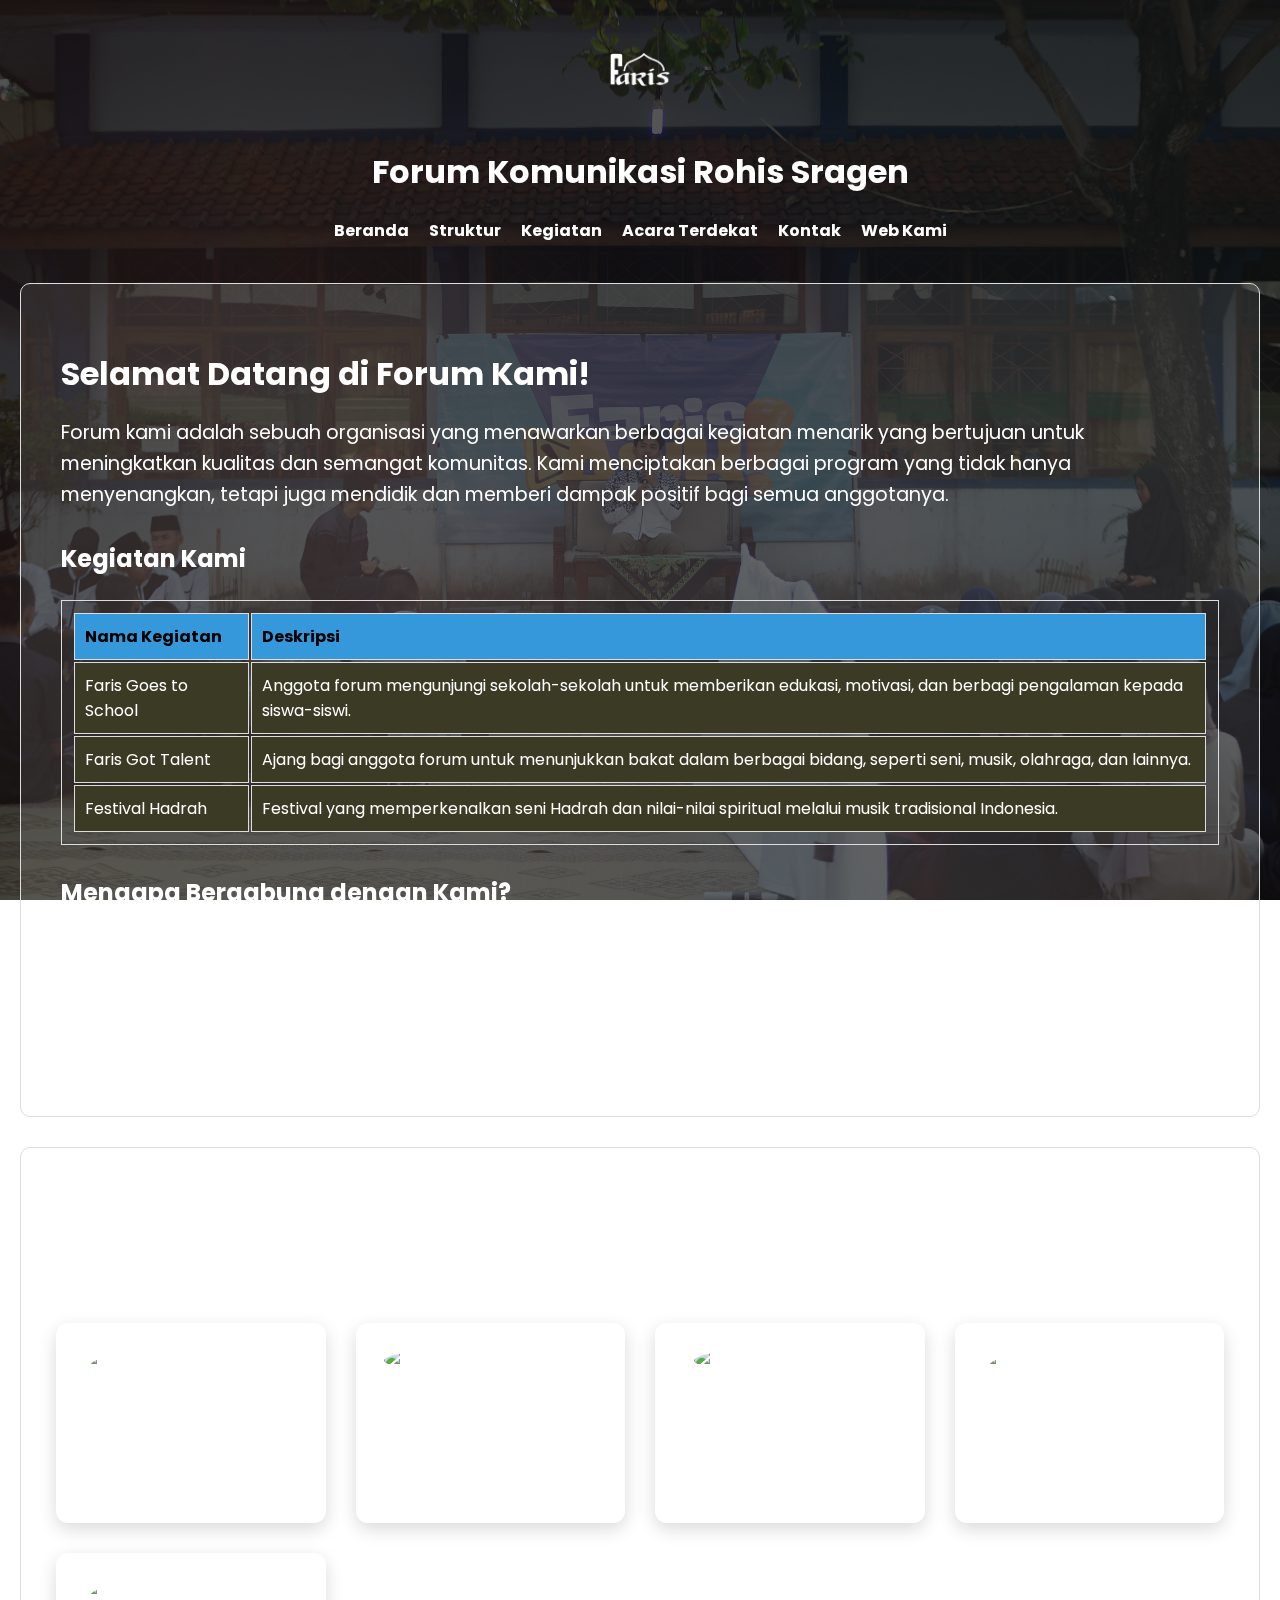
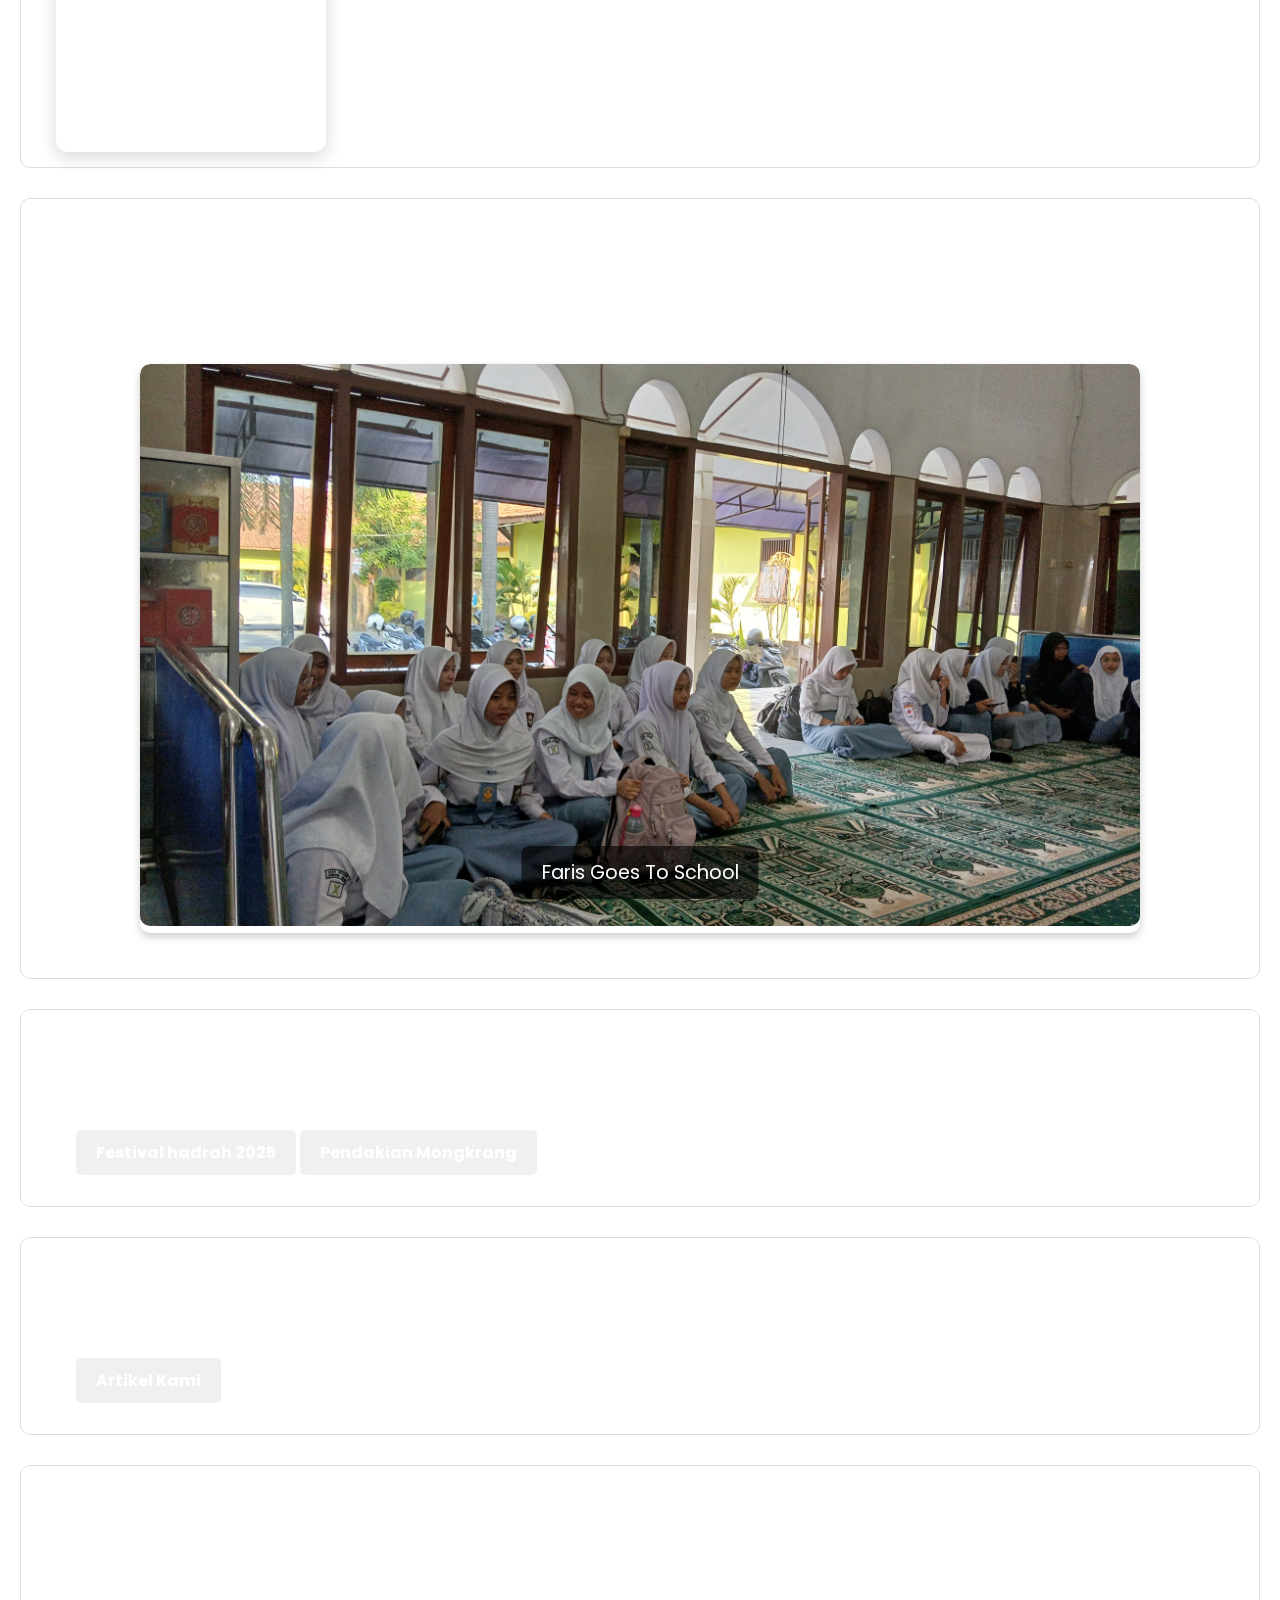
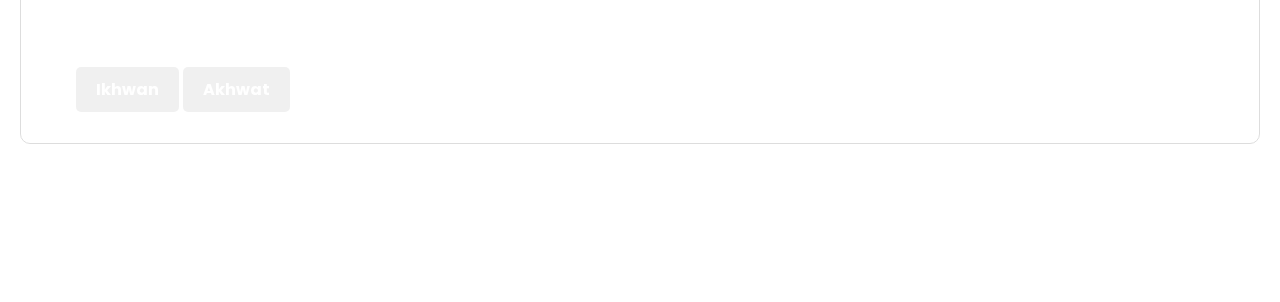
==== index.html @ 4f0906d7 "commitone" ====
<!DOCTYPE html>
<html lang="id">
<head>
    <meta charset="UTF-8">
    <meta name="viewport" content="width=device-width, initial-scale=1.0">
    <title>FORUM KOMUNIKASI ROHIS SRAGEN</title>
    <link rel="icon" type="image/x-icon" href="Aseet/logo.png".png">
    <link rel="stylesheet" href="styles.css">
    <link href="https://fonts.googleapis.com/css2?family=Poppins:wght@400;600&display=swap" rel="stylesheet">
    <link href="https://cdnjs.cloudflare.com/ajax/libs/font-awesome/5.15.4/css/all.min.css"
    rel="stylesheet" />
</head>
<body>
       <!-- Loading Spinner -->
       <div class="loading-overlay">
        <div class="spinner"></div>
    </div>
    <header>
        <div class="header-container">
            <!-- Logo di kiri -->
            <div class="logo">
                <img src="Aseet/kiri.png" alt="Logo" />
                
        <h1>Forum Komunikasi Rohis Sragen</h1>
        <nav>
            <div class="hamburger" id="hamburger">
                <span></span>
                <span></span>
                <span></span>
            </div>
            <ul class="nav-links" id="nav-links">
                <li><a href="#beranda">Beranda</a></li>
                <li><a href="#struktur">Struktur</a></li>
                <li><a href="#kegiatan">Kegiatan</a></li>
                <li><a href="#acara">Acara Terdekat</a></li>
                <li><a href="#kontak">Kontak</a></li>
                <li><a href="#web kami">Web Kami</a></li>
            </ul>
        </nav>
    </header>

    <main>
        <section id="beranda">
            <h2>Selamat Datang di Forum Kami!</h2>
            <p>
                Forum kami adalah sebuah organisasi yang menawarkan berbagai kegiatan menarik yang bertujuan untuk meningkatkan kualitas dan semangat komunitas. Kami menciptakan berbagai program yang tidak hanya menyenangkan, tetapi juga mendidik dan memberi dampak positif bagi semua anggotanya.
            </p>
    
            <h3>Kegiatan Kami</h3>
            
            <table>
                <thead>
                    <tr>
                        <th>Nama Kegiatan</th>
                        <th>Deskripsi</th>
                    </tr>
                </thead>
                <tbody>
                    <tr>
                        <td>Faris Goes to School</td>
                        <td>Anggota forum mengunjungi sekolah-sekolah untuk memberikan edukasi, motivasi, dan berbagi pengalaman kepada siswa-siswi.</td>
                    </tr>
                    <tr>
                        <td>Faris Got Talent</td>
                        <td>Ajang bagi anggota forum untuk menunjukkan bakat dalam berbagai bidang, seperti seni, musik, olahraga, dan lainnya.</td>
                    </tr>
                    <tr>
                        <td>Festival Hadrah</td>
                        <td>Festival yang memperkenalkan seni Hadrah dan nilai-nilai spiritual melalui musik tradisional Indonesia.</td>
                    </tr>
                </tbody>
            </table>
    
            <h3>Mengapa Bergabung dengan Kami?</h3>
            <p>
                Forum ini tidak hanya tentang kegiatan, tetapi juga tentang semangat kebersamaan. Dengan bergabung, Anda akan mendapat kesempatan untuk mengembangkan potensi diri, belajar hal baru, dan tentu saja membangun hubungan yang lebih erat dengan sesama anggota. Kami percaya bahwa setiap individu dapat berkontribusi dalam menciptakan lingkungan yang lebih positif dan penuh semangat!
            </p>
        </section>

        <section id="struktur">
            <h2>Struktur Organisasi</h2>
            <p>Berikut adalah struktur organisasi kami:</p>
            <div class="struktur-container">
                <div class="struktur-item">
                    <a href="porto.html" target="_blank"></a>
                    <img src="https://images.rawpixel.com/image_800/cHJpdmF0ZS9sci9pbWFnZXMvd2Vic2l0ZS8yMDIzLTA4L3Jhd3BpeGVsb2ZmaWNlNl8zZF9yZW5kZXJfZmVtYWxlX2NoYXJhY3Rlcl9pbl9oZXJfdGhpcnRpZXNfd2Vhcl9mZDEwMzZiOS00MjE2LTQ2ZGMtODdlZC1mMmRhODViMjZkZTJfMS5qcGc.jpg" alt="Pembina: Aritona Rachmawati S.E.">
                    <p>Pembina: Aritona Rachmawati S.E.</p>
                </div>
                <div class="struktur-item">
                    <img src="https://i.pinimg.com/736x/47/ca/e6/47cae64d490d3b27943379aa24b35fcf.jpg" alt="Ketua: Imtiya Ayas Rozan">
                    <p>Ketua: Imtiya Ayas Rozan</p>
                </div>
                <div class="struktur-item">
                    <img src="https://www.icon0.com/free/static2/preview2/stock-photo-asian-man-wearing-glasses-people-icon-character-cartoon-32572.jpg" alt="Ketua: Ruslan Maulana">
                    <p>Wakil Ketua: Ruslan Maulana</p>
                </div>
                <div class="struktur-item">
                    <img src="https://images.rawpixel.com/image_400/cHJpdmF0ZS9sci9pbWFnZXMvd2Vic2l0ZS8yMDIzLTA4L3Jhd3BpeGVsb2ZmaWNlNl8zZF9yZW5kZXJfZmVtYWxlX2NoYXJhY3Rlcl9pbl9oZXJfdGhpcnRpZXNfd2Vhcl8zNmNkODk4Zi1mZmVlLTQ5NzMtOTM3OS1lNTAxNGM3NzA0NmVfMS5qcGc.jpg" alt="Sekretaris: Dinar Tariska Hakim">
                    <p>Sekretaris: Dinar Tariska Hakim</p>
                </div>
                <div class="struktur-item">
                    <img src="https://encrypted-tbn0.gstatic.com/images?q=tbn:ANd9GcTgpfAVONYWICmvWO1CmkkByLRIWnssaYTLLv_fvjPNE3j0BPGKcCpylTri6ScDA1Jzbqs&usqp=CAU" alt="Sekretaris: Dinar Tariska Hakim">
                    <p>Bendahara: Bunga Cinta Lestari</p>
                </div>
            </div>
        </section>

        <section id="kegiatan">
            <h2>Kegiatan</h2>
            <p>Kegiatan terbaru kami:</p>
            <div class="slideshow-container">
                <div class="slide">
                    <img src="Aseet/fgs.jpg" alt="FGS SMANSAM">
                    <p class="caption">Faris Goes To School</p>
                </div>
                <div class="slide">
                    <img src="Aseet/hammad.jpg" alt="hammad">
                    <p class="caption">Kajian Akbar</p>
                </div>
                <div class="slide">
                    <img src="Aseet/mabit.jpg" alt="mabit">
                    <p class="caption">Malam Bina Takwa</p>
                </div>
            </div>
    </div>
            </section>

            <section id="acara">
                <h2>Acara Terdekat</h2>
                <ul>
                <a href="not found.html" class="acara" target="_blank">Festival hadrah 2025</a>
                <a href="not found.html" class="acara" target="_blank">Pendakian Mongkrang</a>                            
                    </li>
                </ul>
            </section>

            <section id="web kami">
                <h2>Web Kami</h2>
                <ul>
                <a href="https://farissragen.github.io/Faris/" class="web" target="_blank">Artikel Kami</a>                      
                    </li>
                </ul>
            </section>

        <section id="kontak">
            <h2>Kontak</h2>
            <p>Hubungi kami melalui:</p>
            <ul>
                    <p>WhatsApp</p>
                    <a href="https://wa.me/6287729966044?text=Assalamuallaikum%20izin%20tanya" class="whatsapp-link" target="_blank">
                        Ikhwan
                    </a>
                    <a href="https://wa.me/6285725113171?text=Assalamuallaikum%20izin%20tanya" class="whatsapp-link" target="_blank">
                       Akhwat
                    </a>
                </li>
            </ul>
        </section>
        <button id="scrollTopBtn" onclick="scrollToTop()"><i class="fas fa-arrow-up"></i></button>
    </main>

    <footer>
        <div class="footer-container">
            <p>&copy; 2024 Faris Sragen. Semua Hak Dilindungi.</p>
            <div class="social-icons">
                <a href="https://youtube.com/@farissragen?si=1LJP_VHONujzM0W3" target="_blank" class="social-link">
                    <i class="fab fa-youtube"></i>
                    </a>
                <a href="https://www.instagram.com/faris_sragen" target="_blank" class="social-link">
                    <i class="fab fa-instagram"></i>
                </a>
                <a href="https://www.facebook.com/faris.sragen" target="_blank" class="social-link">
                    <i class="fab fa-facebook"></i>
                </a>
                <a href="https://farissragen.github.io/Faris/" target="_blank" class="social-link">
                    <i class="fab fa-wordpress"></i>
                </a>
            </div>
        </div>
    </footer>

    <script src="script.js"></script>
    <!-- Include Font Awesome for the Icons -->
    <script src="https://kit.fontawesome.com/a076d05399.js"></script>
</body>
</html>
---- styles.css ----
/* Gaya untuk background dengan gambar */
body {
    font-family: 'Poppins', sans-serif;
    margin: 0;
    padding: 0;
    color: #ffffff;
    background-image: url('Aseet/hammad.jpg'); /* Ganti dengan URL gambar Anda */
    background-size: cover;
    background-position: center;
    background-attachment: fixed;
}

table, th, td {
    border: 1px solid #ddd;
    padding: 10px;
}

th {
    background-color: #3498db;
    color: rgb(0, 0, 0);
    font-weight: bold;
}

td {
    background-color: #3a3a25;
}

/* Overlay semi-transparan untuk mengurangi kecerahan background */
body::before {
    content: "";
    position: fixed;
    top: 0;
    left: 0;
    width: 100%;
    height: 100%;
    background-color: rgba(0, 0, 0, 0.671); /* Ubah warna dan transparansi sesuai kebutuhan */
    z-index: -1; /* Pastikan tetap di belakang konten */
}

/* Loading Spinner (Overlay) */
.loading-overlay {
    position: fixed;
    top: 0;
    left: 0;
    width: 100%;
    height: 100%;
    background-color: rgba(0, 0, 0, 0.6);
    display: flex;
    justify-content: center;
    align-items: center;
    z-index: 9999;
}

/* Spinner animation */
.spinner {
    border: 4px solid #f3f3f3; /* Light grey */
    border-top: 4px solid #3498db; /* Blue */
    border-radius: 50%;
    width: 50px;
    height: 50px;
    animation: spin 1s linear infinite;
}

/* Spinner animation keyframes */
@keyframes spin {
    0% { transform: rotate(0deg); }
    100% { transform: rotate(360deg); }
}


header {
    color: white;
    padding: 20px;
    text-align: center;
}

.logo img,
.logo-right img {
    height: 100px; /* Ukuran logo */
    width: auto;
}

nav ul {
    list-style: none;
    margin: 0;
    padding: 0;
    display: flex;
    justify-content: center;
    gap: 20px;
}

.navbar {
    display: flex;
    justify-content: space-between;
    align-items: center;
}

nav a {
    text-decoration: none;
    color: white;
    font-weight: bold;
}

nav a:hover {
    color: #1fb257;
}

main {
    padding: 20px;
}

/* Struktur Organisasi */
.struktur-container {
    display: grid;
    grid-template-columns: repeat(auto-fill, minmax(250px, 1fr)); /* Membuat ukuran kolom lebih fleksibel */
    gap: 30px;
    margin-top: 40px;
    padding: 0 20px; /* Memberikan padding pada container */
}

.struktur-item {
    text-align: center;
    background-color: rgba(255, 255, 255, 0.1); /* Transparan dengan latar belakang putih */
    padding: 25px;
    border-radius: 12px; /* Sudut yang lebih melengkung */
    box-shadow: 0 6px 18px rgba(0, 0, 0, 0.15); /* Efek bayangan lebih halus */
    transition: transform 0.3s ease, box-shadow 0.3s ease; /* Menambahkan transisi saat hover */
}

.struktur-item:hover {
    transform: translateY(-5px); /* Efek hover naik sedikit */
    box-shadow: 0 8px 20px rgba(0, 0, 0, 0.25); /* Bayangan lebih tegas saat hover */
}

.struktur-item img {
    width: 120px; /* Ukuran gambar yang sedikit lebih besar */
    height: 120px; /* Menjaga agar gambar tetap berbentuk lingkaran */
    border-radius: 50%; /* Membuat gambar berbentuk lingkaran */
    object-fit: cover; /* Menjaga gambar agar proporsional */
    margin-bottom: 20px; /* Memberikan jarak lebih pada gambar */
    transition: transform 0.3s ease; /* Efek transformasi pada gambar */
}

.struktur-item img:hover {
    transform: scale(1.1); /* Efek zoom pada gambar saat hover */
}

.struktur-item p {
    font-size: 1.1em; /* Ukuran font sedikit lebih besar */
    color: #fff; /* Mengubah warna teks menjadi putih */
    font-weight: 500; /* Memberikan ketebalan pada teks */
    margin-top: 10px; /* Memberikan jarak antara gambar dan nama */
}

/* Responsivitas untuk perangkat kecil */
@media (max-width: 768px) {
    .struktur-container {
        grid-template-columns: repeat(auto-fill, minmax(200px, 1fr)); /* Kolom lebih sedikit di perangkat kecil */
        padding: 0 15px;
    }

    .struktur-item {
        padding: 20px;
    }

    .struktur-item img {
        width: 100px;
        height: 100px;
    }
}


.slideshow-container {
    position: relative;
    max-width: 800px;
    margin: 20px auto;
    overflow: hidden;
    border-radius: 10px;
    box-shadow: 0 4px 8px rgba(0, 0, 0, 0.2);
}

.slideshow-container {
    position: relative;
    max-width: 1000px;
    margin: 30px auto;
    overflow: hidden;
    border-radius: 10px;
}

.slide {
    display: none;
}

.slide img {
    width: 100%;
    border-radius: 10px;
    height: auto;
}

.caption {
    position: absolute;
    bottom: 15px;
    left: 50%;
    transform: translateX(-50%);
    background-color: rgba(0, 0, 0, 0.6);
    color: white;
    padding: 12px 20px;
    border-radius: 8px;
    font-size: 1.2rem;
}

#beranda {
    background-color: rgba(255, 255, 255, 0.096);
    padding: 40px;
    text-align: left;
}

#beranda h2 {
    font-size: 2rem;
    margin-bottom: 20px;
    color: #ffffff;
}

#beranda p {
    font-size: 1.2rem;
    line-height: 1.6;
    color: #ffffff;
    margin-bottom: 20px;
}

#beranda h3 {
    font-size: 1.5rem;
    color: #ffffff;
    margin-top: 30px;
}

#beranda ul {
    list-style-type: disc;
    text-align: left;
    margin-left: 40px;
    font-size: 1.1rem;
    color: #ffffff;
}

#beranda ul li {
    margin-bottom: 10px;
}

.acara, .web, .whatsapp-link {
    display: inline-block;
    background-color: #dddddd71;
    color: white;
    padding: 10px 20px;
    border-radius: 5px;
    text-decoration: none;
    font-weight: bold;
    margin-top: 10px;
    transition: background-color 0.3s ease;
}

.acara:hover, .web:hover, .whatsapp-link:hover {
    background-color: #20b358;
}


section {
    margin-bottom: 30px;
    border: 1px solid #ddd;
    border-radius: 10px;
    padding: 15px;
    background-color:rgba(255, 255, 255, 0.096);
}

section h2 {
    font-size: 2rem;
    margin-bottom: 20px;
    color: #ffffff;
}

#scrollTopBtn {
    position: fixed;
    bottom: 5px;
    right: 5px;
    padding: 5px 10px;
    background-color: #ffffff9a;
    color: rgb(255, 255, 255);
    border: none;
    border-radius: 5px;
    font-size: 16px;
    cursor: pointer;
    display: none; /* Default hidden */
}

#scrollTopBtn:hover {
    background-color: #333;
}

/* Hamburger Icon */
.hamburger {
    display: none; /* Sembunyikan hamburger di desktop */
    flex-direction: column;
    justify-content: space-around;
    width: 30px;
    height: 25px;
    cursor: pointer;
}

.hamburger span {
    width: 100%;
    height: 3px;
    background: white;
    border-radius: 2px;
    transition: all 0.3s ease;
}

/* Menu navigasi untuk tampilan desktop */
.nav-links {
    display: flex; /* Tampilkan menu secara horizontal di layar besar (desktop) */
    justify-content: center; /* Posisikan menu di tengah */
    align-items: center; /* Posisikan item menu secara vertikal di tengah */
    gap: 20px;
    width: 100%; /* Pastikan menu mengambil lebar penuh */
}

/* Responsiveness - untuk layar kecil (max-width: 768px) */
@media (max-width: 768px) {
    /* Menyembunyikan menu navigasi di perangkat mobile secara default */
    .nav-links {
        display: none;
        flex-direction: column;
        background-color: rgba(0, 0, 0, 0.267);
        padding: 10px;
        position: relative;
        top: 50px;
        left: 0;
        width: 100%;
        border-radius: 5px;
    }

    /* Menampilkan menu navigasi ketika hamburger diklik */
    .nav-links.active {
        display: flex;
    }

    /* Menampilkan hamburger hanya di perangkat mobile */
    .hamburger {
        display: flex;
    }

    /* Gaya untuk menu item di perangkat mobile */
    .nav-links li {
        text-align: center;
        width: 100%;
    }
}

/* Menu navigasi di perangkat desktop */
@media (min-width: 769px) {
    /* Pastikan menu berada di tengah secara horizontal */
    .nav-links {
        display: flex;
        justify-content: center; /* Menempatkan menu di tengah */
        gap: 20px;
    }

    .hamburger {
        display: none; /* Sembunyikan hamburger di perangkat desktop */
    }
}

/* Gaya untuk Footer */
footer {
    color: white;
    padding: 20px 0;
    text-align: center;
    font-size: 12px;
}

.footer-container {
    max-width: 1200px;
    margin: 0 auto;
}

.footer-container p {
    margin: 10px 0;
}

/* Gaya ikon media sosial */
.social-icons {
    margin-top: 10px;
}

.social-link {
    margin: 10px;
    color: white;
    font-size: 20px;
    transition: color 0.3s ease;
}

.social-link:hover {
    color: #1fb257; /* Warna hover (ubah sesuai kebutuhan) */
}

@media (max-width: 768px) {
    nav ul {
        flex-direction: column;
        gap: 10px;
    }
    .menu {
        display: none;
        width: 100%;
        flex-direction: column;
        text-align: center;
        position: absolute;
        top: 60px; /* Sesuaikan dengan tinggi header */
        left: 0;
        background-color: #333;
    }
}
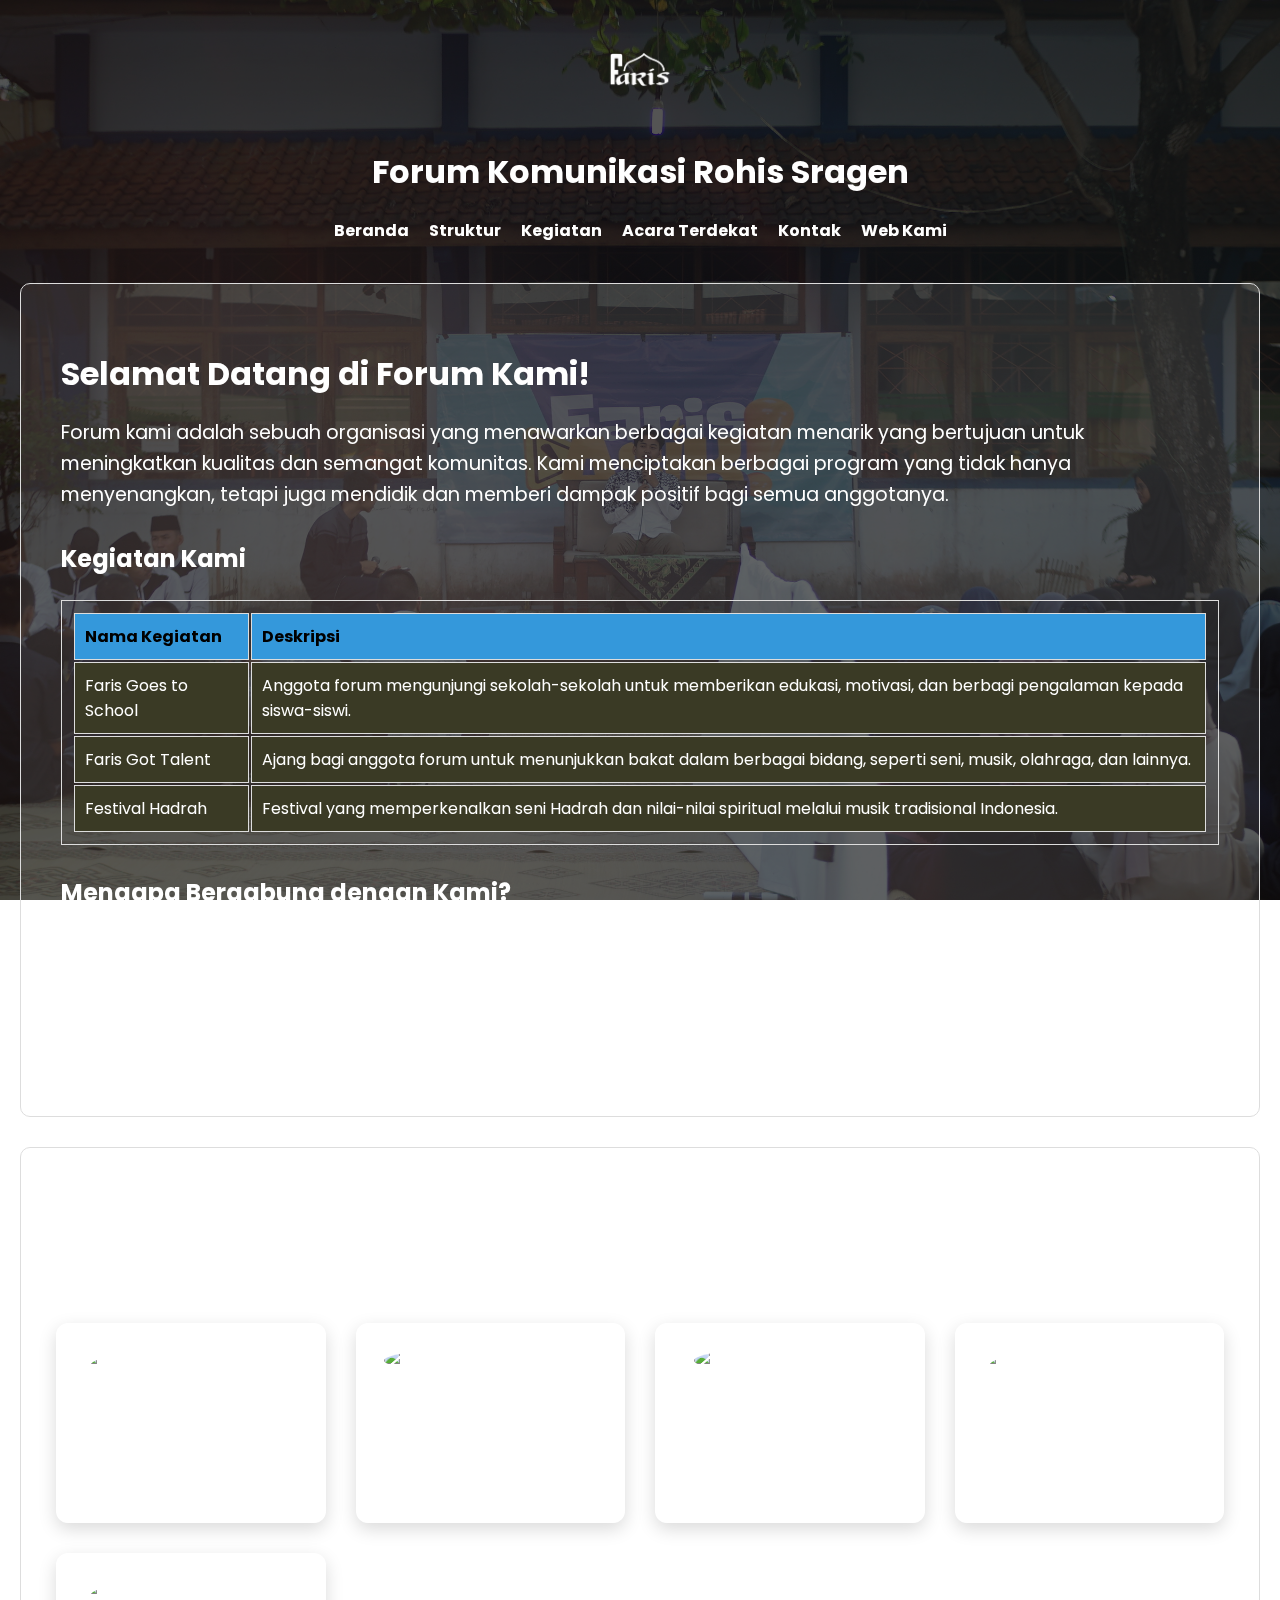
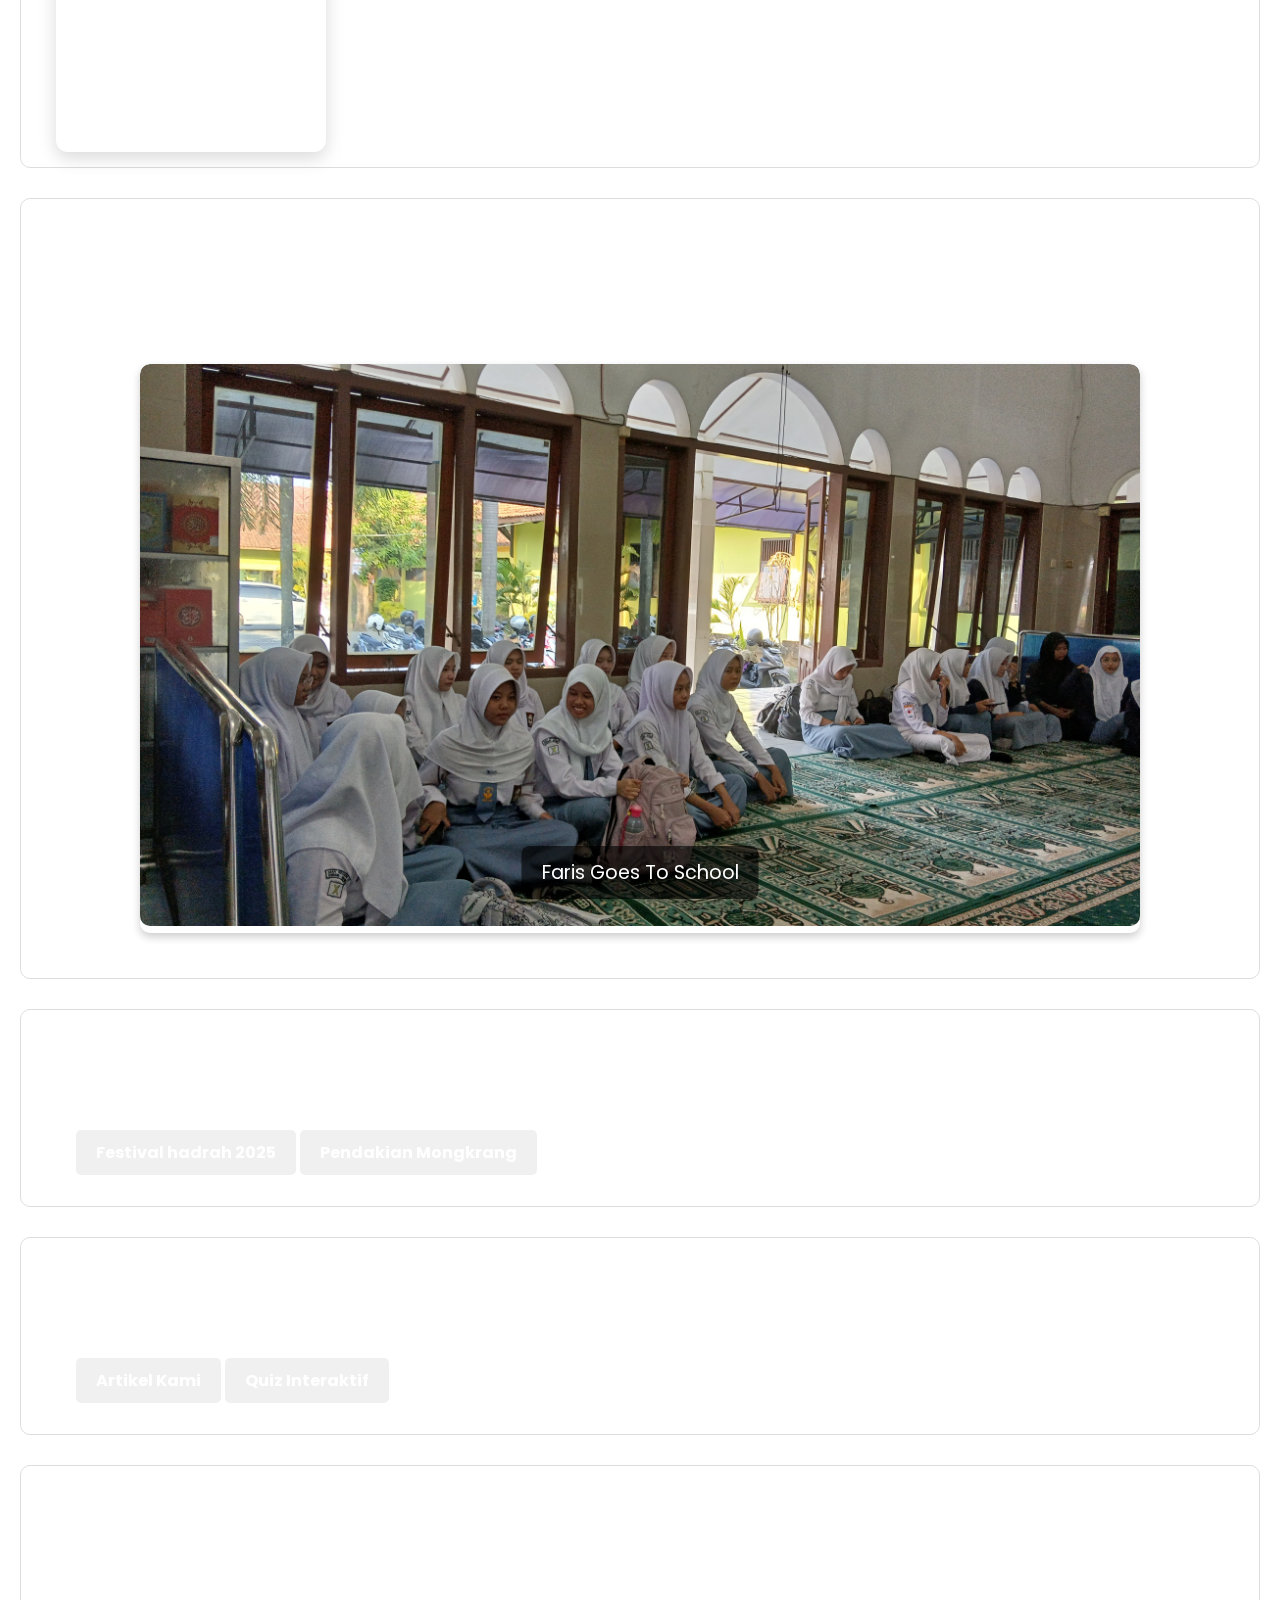
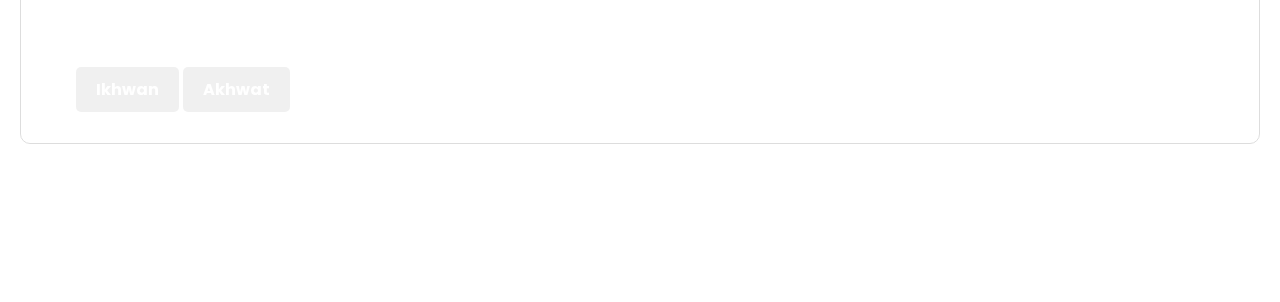
==== commit 5eea93f4: "committree" ====
--- a/index.html
+++ b/index.html
@@ -37,6 +37,7 @@
                 <li><a href="#web kami">Web Kami</a></li>
             </ul>
         </nav>
+
     </header>
 
     <main>
@@ -137,7 +138,8 @@
             <section id="web kami">
                 <h2>Web Kami</h2>
                 <ul>
-                <a href="https://farissragen.github.io/Faris/" class="web" target="_blank">Artikel Kami</a>                      
+                <a href="https://farissragen.github.io/Faris/" class="web" target="_blank">Artikel Kami</a>  
+                <a href="game.html" class="web" target="_blank">Quiz Interaktif</a>                    
                     </li>
                 </ul>
             </section>
--- a/styles.css
+++ b/styles.css
@@ -416,4 +416,4 @@
         left: 0;
         background-color: #333;
     }
-}
+}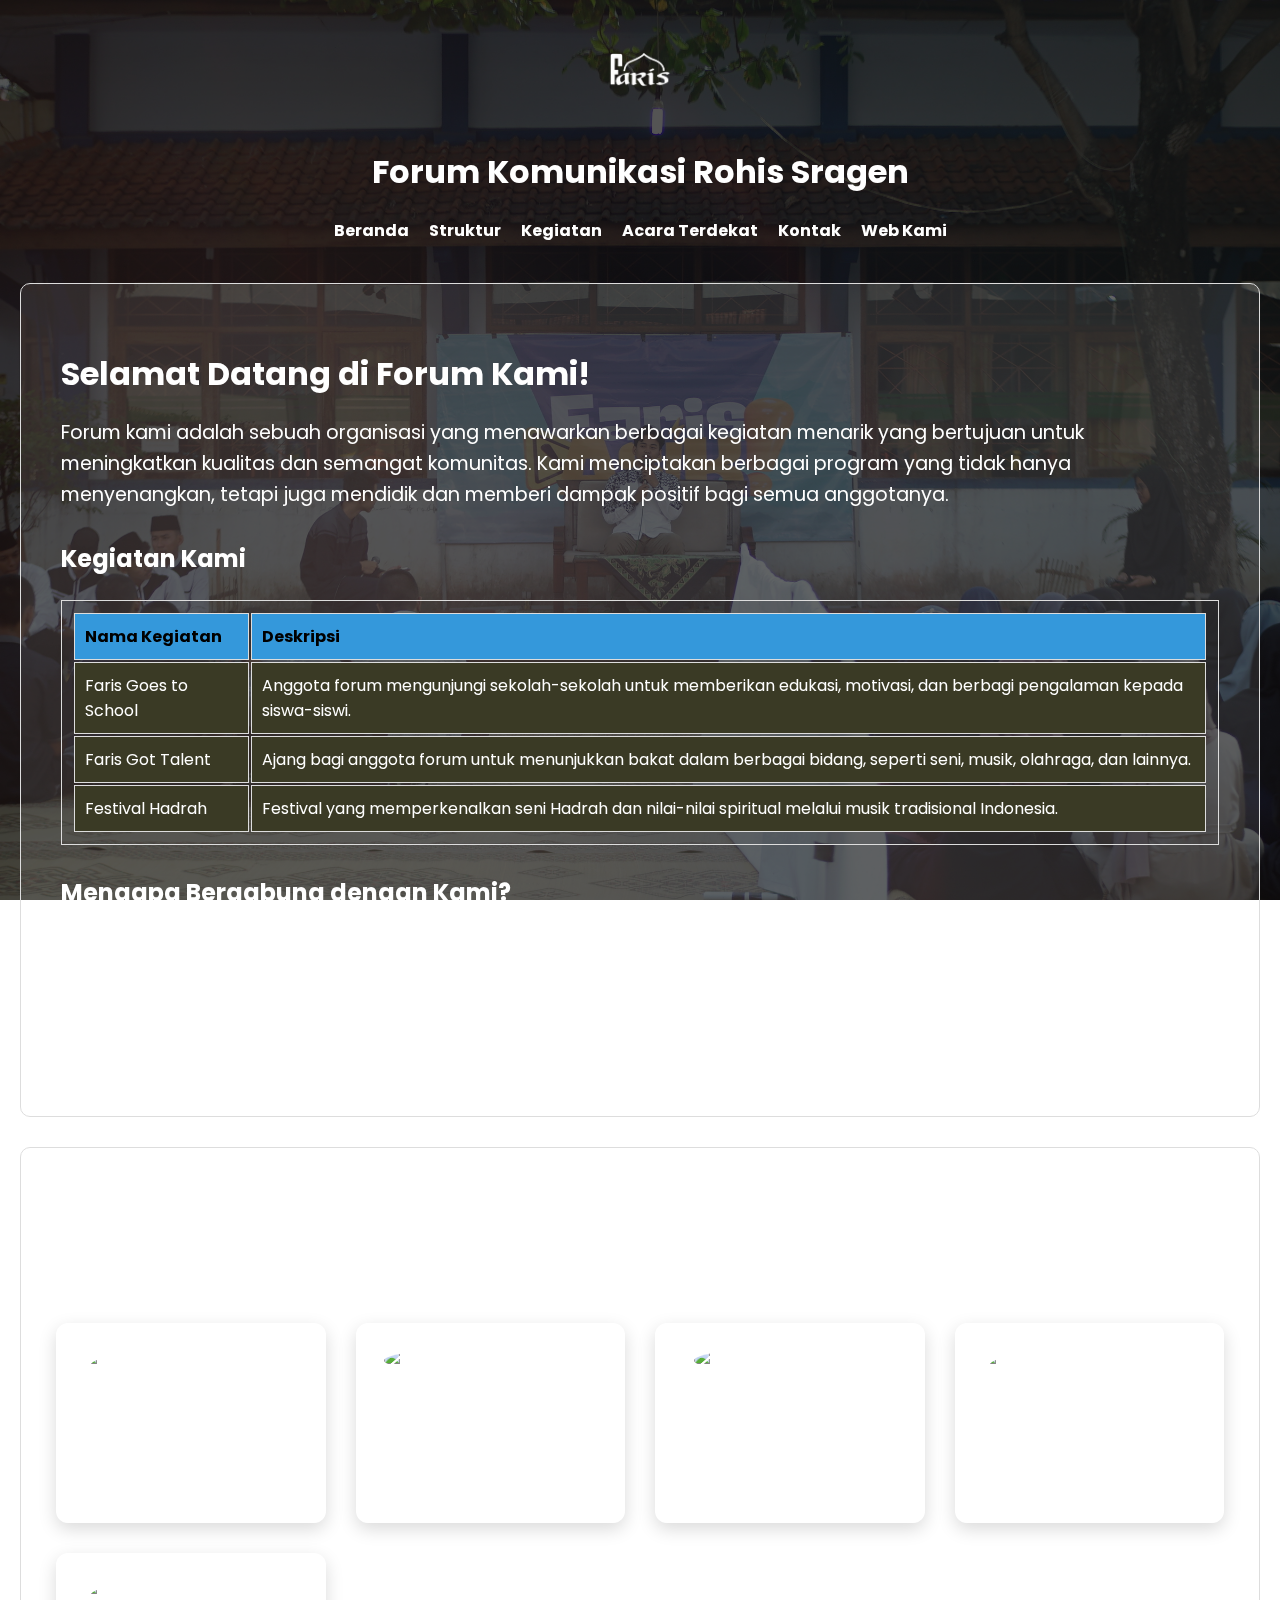
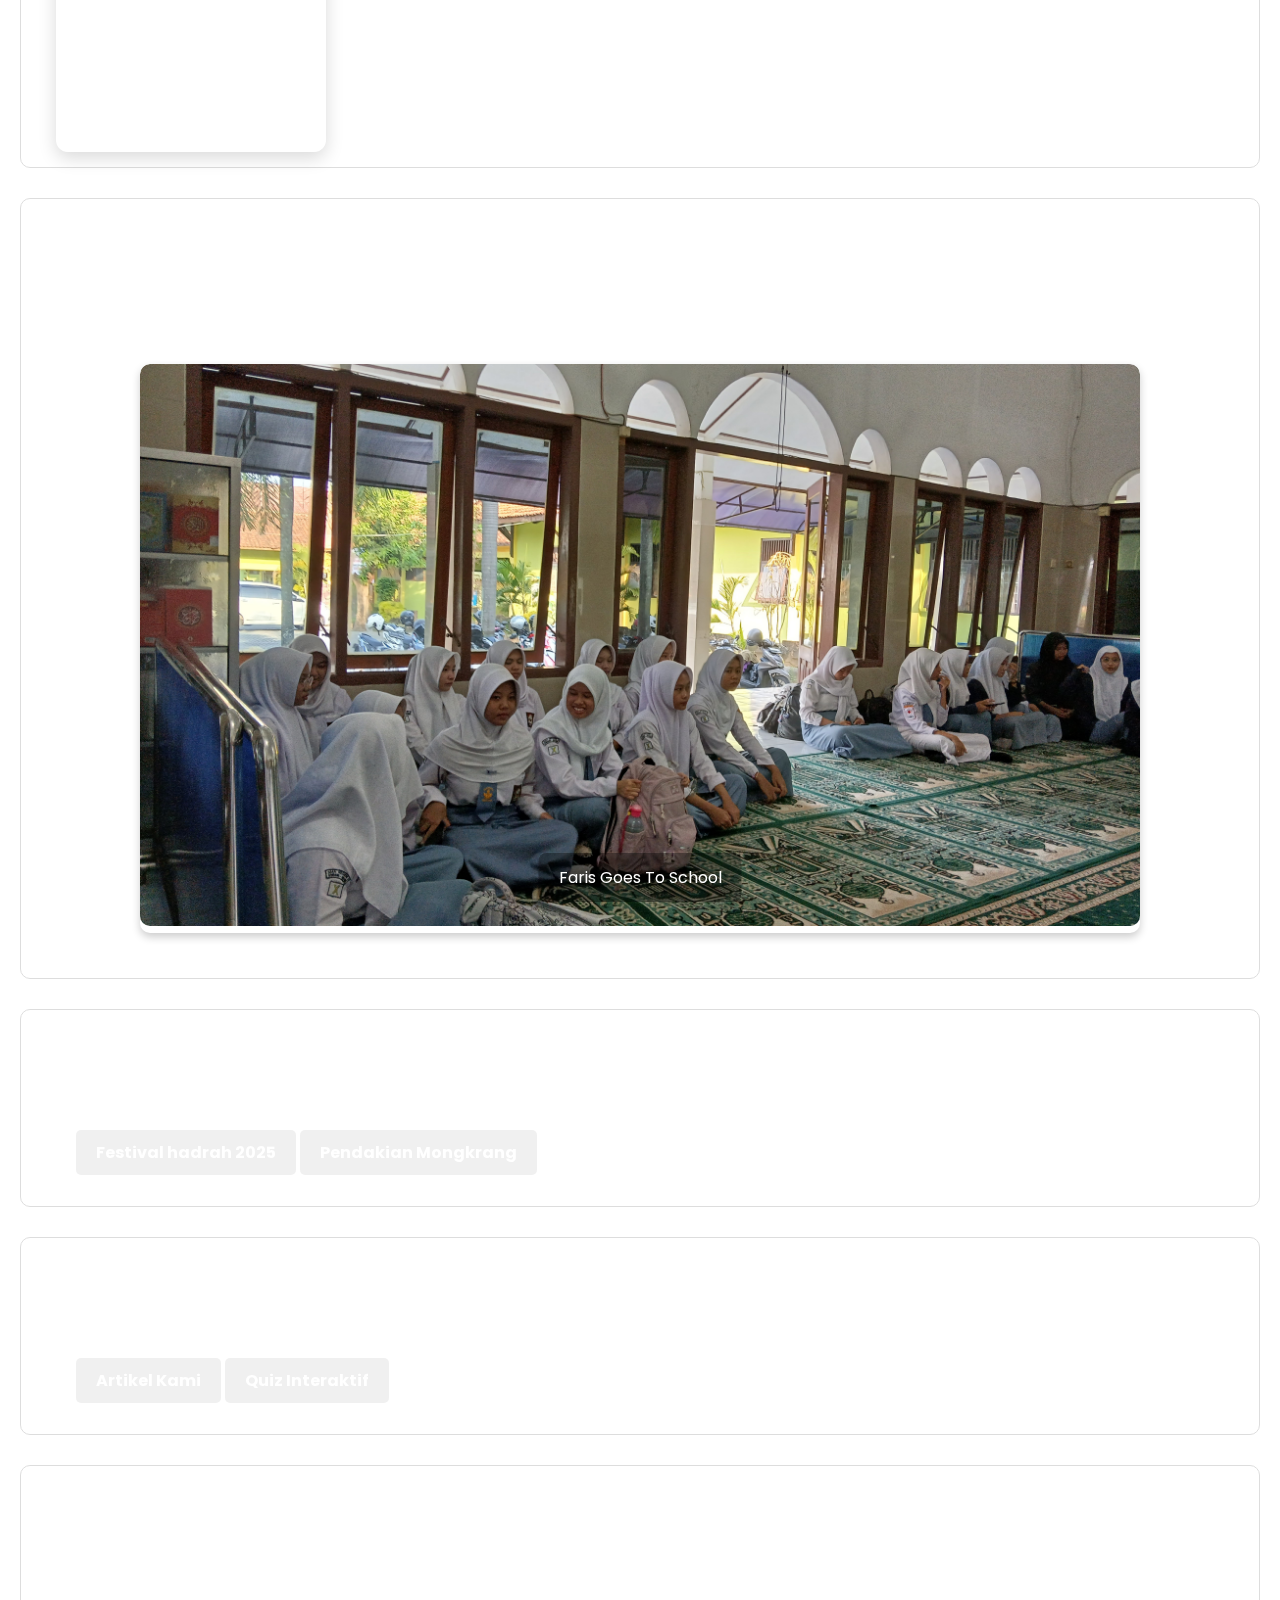
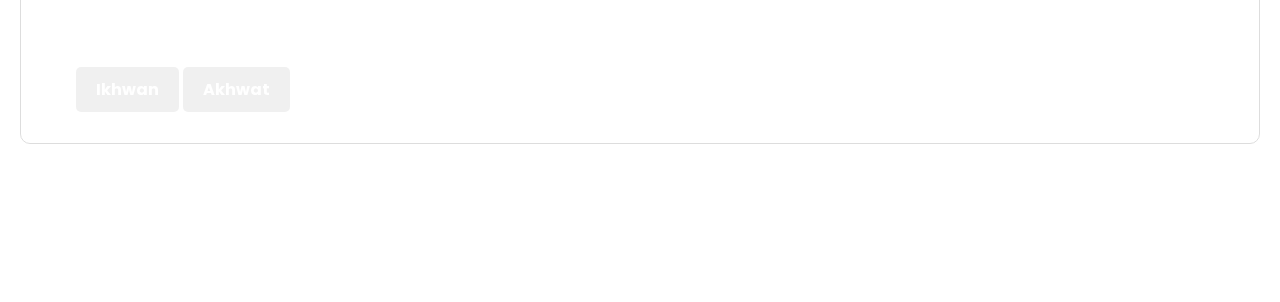
==== commit 12dc2d38: "html update" ====
--- a/index.html
+++ b/index.html
@@ -163,7 +163,7 @@
 
     <footer>
         <div class="footer-container">
-            <p>&copy; 2024 Faris Sragen. Semua Hak Dilindungi.</p>
+            <p>&copy; 2025 Teajuskatess.id. Semua Hak Dilindungi.</p>
             <div class="social-icons">
                 <a href="https://youtube.com/@farissragen?si=1LJP_VHONujzM0W3" target="_blank" class="social-link">
                     <i class="fab fa-youtube"></i>
--- a/styles.css
+++ b/styles.css
@@ -202,11 +202,11 @@
     bottom: 15px;
     left: 50%;
     transform: translateX(-50%);
-    background-color: rgba(0, 0, 0, 0.6);
+    background-color: rgba(0, 0, 0, 0.336);
     color: white;
     padding: 12px 20px;
     border-radius: 8px;
-    font-size: 1.2rem;
+    font-size: 1rem;
 }
 
 #beranda {
@@ -331,7 +331,7 @@
         background-color: rgba(0, 0, 0, 0.267);
         padding: 10px;
         position: relative;
-        top: 50px;
+        top: 30px;
         left: 0;
         width: 100%;
         border-radius: 5px;
